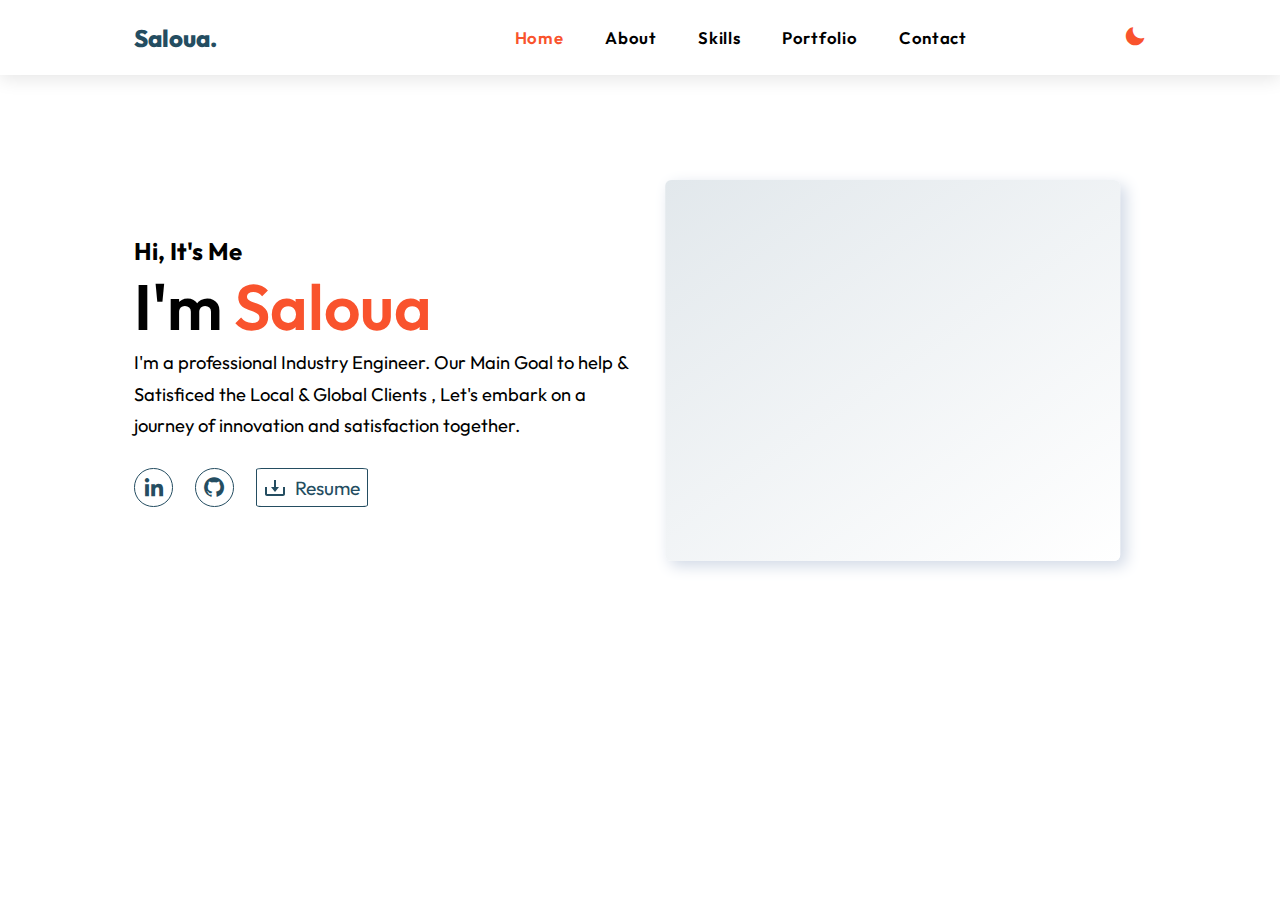
==== index.html @ 84df2b36 "first commit" ====
<!DOCTYPE html>
<html lang="en">
    <script type="module" src="https://threejs.org/build/three.module.js"></script>
<head>
    <meta charset="UTF-8">
    <meta http-equiv="X-UA-Compatible" content="IE=edge">
    <meta name="viewport" content="width=device-width, initial-scale=1.0">
    <link href='https://unpkg.com/boxicons@2.1.4/css/boxicons.min.css' rel='stylesheet'>
    <link rel="stylesheet" href="intro.css">
    <style>
        #gltfContainer {
            width: 100%;
            margin-left: auto;
            position: relative;
            /*border: 5px solid #ccc;*/
            height: 431px; /* Set the height of the container */
            z-index: 5;
            cursor: pointer;
        }
    </style>
    <title>Portfolio</title>
</head>

<body>
    <header class="container">
        <div class="page-header">
            <div class="logo">
                <a href="/SalouaPortfolio/">Saloua.</a>
            </div>
            <input type="checkbox" id="click">

            <label for="click" class="mainicon">
                <div class="menu">
                    <i class='bx bx-menu'></i>
                </div>
            </label>
            <ul>
                <li><a href="/SalouaPortfolio/" class="active">Home</a></li>
                <li><a href="/SalouaPortfolio/about.html">About</a></li>
                <li><a href="/SalouaPortfolio/skills.html">Skills</a></li>
                <li><a href="/SalouaPortfolio/portfolio.html">Portfolio</a></li>
                <li><a href="/SalouaPortfolio/contact.html">Contact</a></li>
            </ul>
            <label class="mode">
                <input type="checkbox" id="darkModeToggle">
                <i class='bx bxs-moon'></i>
            </label>
        </div>
    </header>


    <section class="container">
        <div class="main">
            <div class="detail">
                <h3>Hi, It's Me</h3>
                <h1>I'm <span style="color:#f9532d;">Saloua</span></h1>
                <p>I'm a professional Industry Engineer. Our Main Goal to help & Satisficed the Local & Global Clients ,
                    Let's embark on a journey of innovation and satisfaction together.
                </p>
                <div class="social">
                    <a class="butt" href="https://www.linkedin.com/in/saloua-akoubri-1448961bb/" target="_blank"><i class='bx bxl-linkedin'></i></a>
                    <!-- <a href="#"><i class='bx bxl-instagram'></i></a> -->
                    <a class="butt" href="#"><i class='bx bxl-github'></i></a>
                    <a class="down" href="https://drive.google.com/file/d/1UUmtZ-fZ-JdjUcV41g8iOvnbEQDqkpH3/view?usp=sharing" target="_blank" style="display: flex; align-items: center;">
                        <!-- <i class='bx download bx download'> resume </i> -->
                        <svg xmlns="http://www.w3.org/2000/svg" style="margin-right: 8px;" width="24" height="24" viewBox="0 0 24 24"><path fill="currentColor" d="m12 16l4-5h-3V4h-2v7H8z"/><path fill="currentColor" d="M20 18H4v-7H2v7c0 1.103.897 2 2 2h16c1.103 0 2-.897 2-2v-7h-2v7z"/></svg>
                        <span style="font-size: 80%;"> Resume</span>
                    </a>
                </div>
            </div>
            <div class="img-sec">
                <div  id="gltfContainer" class="images img-w">
                    <!-- <img src="f-1.png" alt="" class="img-w"> -->
                    <!-- <div id="gltfContainer" class="img-w"></div> -->
                </div>
            </div>
        </div>
    </section>
    <script>
        const darkModeToggle = document.getElementById('darkModeToggle');
        const body = document.body;
        const isDarkMode = localStorage.getItem('darkMode') === 'enabled';
        if (isDarkMode) {
            body.classList.add('dark-mode');
            darkModeToggle.checked = true;
        }
        darkModeToggle.addEventListener('change', () => {
            if (darkModeToggle.checked) {
                body.classList.add('dark-mode');
                localStorage.setItem('darkMode', 'enabled');
            } else {
                body.classList.remove('dark-mode');
                localStorage.setItem('darkMode', 'disabled');
            }
        });
    </script>
    <script type="module" src="js/main.js"></script>
    
</body>

</html>
---- intro.css ----
@import url('https://fonts.googleapis.com/css2?family=Poppins:wght@100;200;300;400;500;600;700;800&display=swap');
@import url('https://fonts.googleapis.com/css2?family=Outfit:wght@200;300;400;500;600;700;800&family=Roboto:wght@100;300;400&display=swap');

:root {
    --primary-color: #f9532d;
    --primary-dark: #1F252E;
}

* {
    margin: 0;
    padding: 0;
    scroll-behavior: smooth;
}

body {
    font-family: 'Outfit', sans-serif;
    transition: background-color 0.3s, color 0.3s;

}

.container {
    padding: 0 8.4rem;
}

.img-w {
    width: 100%;
}

header {
    position: relative;
    box-shadow: 0 4px 17px rgba(0, 0, 0, .1);
    background: #fff;
    position: sticky;
    top: 0;
}

.page-header {
    display: flex;
    justify-content: space-between;
    align-items: center;
    padding: 1rem 0;
}

.logo {
    font-size: 1.5rem;
    font-weight: 800;
}

.logo a {
    color: #244D61;
    text-decoration: none;
}

ul {
    display: flex;
    gap: .6rem;
    list-style-type: none;
    background-color: transparent;
    overflow: hidden;
}

li a {
    display: inline-block;
    padding: .3rem 1rem;
    color: var(--nav-text);
    text-decoration: none;
    font-size: 1.05rem;
    font-weight: 600;
    letter-spacing: .7px;
    border-radius: 36px;
    line-height: 2;
    transition: .3s;
}

li a.active,
li a:hover {
    color: var(--primary-color);
}

#click {
    display: none;
}

.menu {
    display: none;
}

.mode i {
    font-size: 1.4rem;
    cursor: pointer;
    color: var(--primary-color);
}

.main {
    margin-top: 8%;
    display: grid;
    grid-template-columns: repeat(auto-fit, minmax(277px, 1fr));
    row-gap: 2rem;
    align-items: center;
}

.main h1 {
    font-size: 4rem;
    font-weight: 600;
}

.main p {
    line-height: 1.7;
    font-size: 1.15rem;
}

.social {
    display: flex;
    flex-wrap: wrap;
    gap: 1.4rem;
    margin-top: 1.7rem;
}

.social a.butt {
    display: grid;
    place-items: center;
    text-decoration: none;
    color: #244D61;
    font-size: 1.5rem;
    border: 1.6px solid #244D61;
    border-radius: 50%;
    padding: 0.39rem;
    text-align: center;
}

a.down {
    display: grid;
    place-items: center;
    text-decoration: none;
    color: #244D61;
    font-size: 1.5rem;
    border: 1.6px solid #244D61;
    padding: 0.39rem;
    text-align: center;
    border-radius: 5%;
}

.social a:hover {
    color: #fff;
    background-color: #244D61;
    box-shadow: 0 0 20px #244D61;
    transition: all .3s ease-in-out;
}

.main h3 {
    font-size: 1.5rem;
}

.images::before {
    content: "";
    position: absolute;
    width: calc(100% - 50px);
    height: calc(100% - 50px);
    left: 50%;
    bottom: 6%;
    transform: translateX(-50%);
    border-radius: 6px;
    z-index: -1;
}

.images::before {
    background: linear-gradient(145deg, #e2e8ec, #ffffff);
    box-shadow: 5px 5px 15px #D1D9E6, -5px -5px 15px #ffffff;
}

.images {
    width: 80%;
    margin-left: auto;
    position: relative;
    z-index: -1;
}

.dark-mode {
    background-color: var(--primary-dark);
    color: #ffffff;
}

.mode input {
    display: none;
}

:is(.dark-mode) {
    .social a {
        color: var(--primary-color);
        border: 1.6px solid var(--primary-color);
    }

    .social a:hover {
        color: var(--primary-dark);
        background-color: var(--primary-color);
        box-shadow: 0 0 20px var(--primary-color);
    }

    .logo a {
        color: #fff;
    }

    .images::before {
        background: linear-gradient(145deg, #1f252e, #2e3239);
        box-shadow: 10px 10px 19px #1c1e22, -10px -10px 19px #1b1f27;
    }
}

.dark-mode header {
    box-shadow: 0 4px 17px rgb(80 80 80 / 31%);
    background: var(--primary-dark);
}

@media only screen and (max-width: 600px) {
    .img-sec {
        display: none;
    }
}

@media screen and (max-width: 1024px) {
    .container {
        padding: 0 4.4rem;
    }
}

@media screen and (max-width: 768px) {
    .container {
        padding: 0 1.6rem;
    }
}

@media screen and (max-width:600px) {

    header {
        height: auto;
    }

    ul {
        background: #fff;
        width: 100%;
        height: 100vh;
        position: absolute;
        display: flex;
        flex-direction: column;
        text-align: center;
        top: 3.4rem;
        left: -100%;
        z-index: 111111;
    }

    .menu {
        display: block;
        font-size: 1.5rem;
        font-weight: bold;
        color: #244D61;
    }

    #click:checked~ul {
        left: 0%;
        transition: all 0.3s ease;
    }

    .dark-mode .menu {
        color: var(--primary-color);
    }

    .dark-mode ul {
        background: var(--primary-dark);
    }

    .mode {
        position: absolute;
        right: 4rem;
    }

    .images {
        width: 100%;
        margin: auto;
    }

    .main {
        margin-top: 2rem;
    }
}
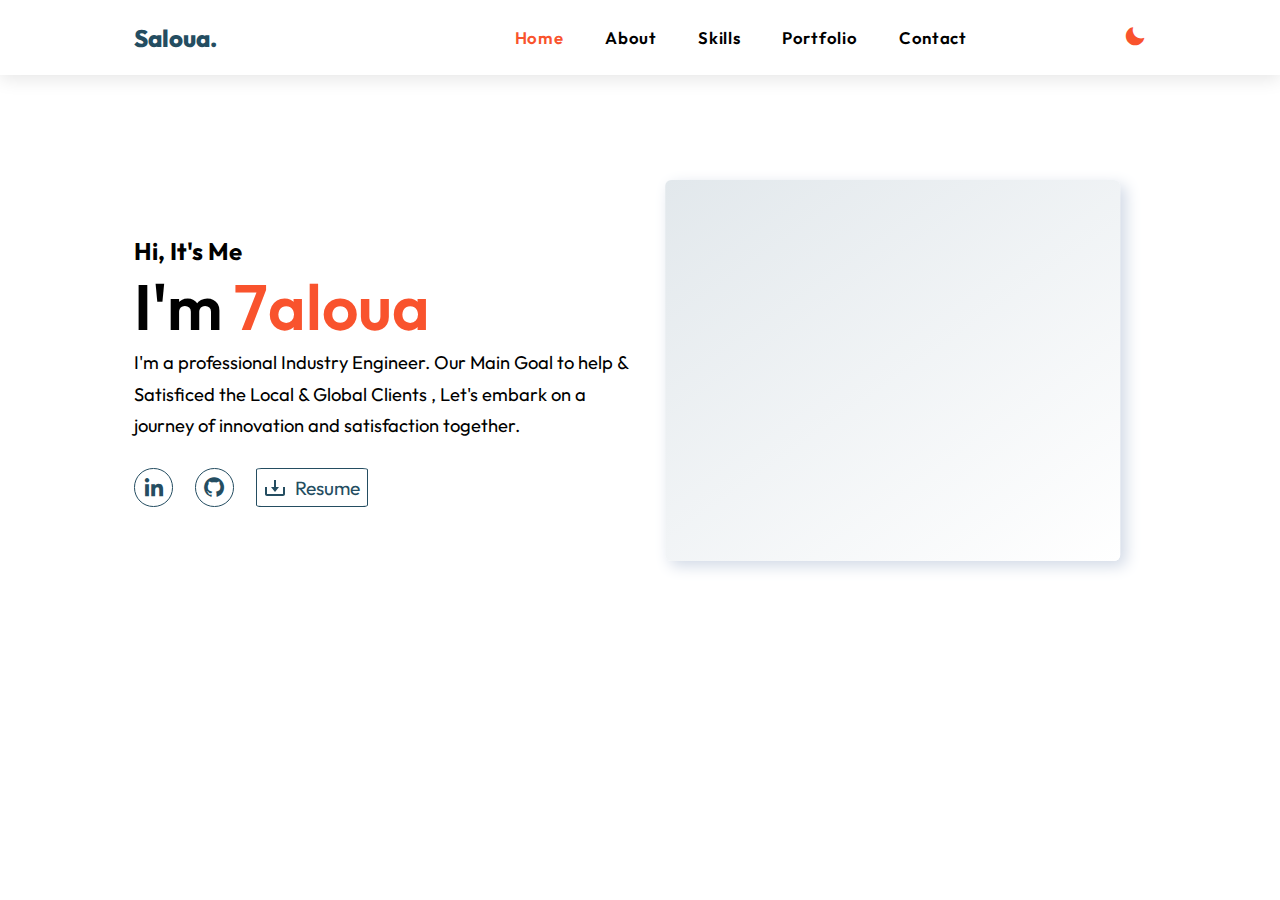
==== commit 98fbedaf: "Update index.html" ====
--- a/index.html
+++ b/index.html
@@ -23,10 +23,10 @@
 </head>
 
 <body>
-    <header class="container">
+    <header class="container" style="z-index: 2;">
         <div class="page-header">
             <div class="logo">
-                <a href="/SalouaPortfolio/">Saloua.</a>
+                <a href="/">Saloua.</a>
             </div>
             <input type="checkbox" id="click">
 
@@ -36,11 +36,11 @@
                 </div>
             </label>
             <ul>
-                <li><a href="/SalouaPortfolio/" class="active">Home</a></li>
-                <li><a href="/SalouaPortfolio/about.html">About</a></li>
-                <li><a href="/SalouaPortfolio/skills.html">Skills</a></li>
-                <li><a href="/SalouaPortfolio/portfolio.html">Portfolio</a></li>
-                <li><a href="/SalouaPortfolio/contact.html">Contact</a></li>
+                <li><a href="/" class="active">Home</a></li>
+                <li><a href="/about.html">About</a></li>
+                <li><a href="/skills.html">Skills</a></li>
+                <li><a href="/portfolio.html">Portfolio</a></li>
+                <li><a href="/contact.html">Contact</a></li>
             </ul>
             <label class="mode">
                 <input type="checkbox" id="darkModeToggle">
@@ -54,7 +54,7 @@
         <div class="main">
             <div class="detail">
                 <h3>Hi, It's Me</h3>
-                <h1>I'm <span style="color:#f9532d;">Saloua</span></h1>
+                <h1>I'm <span style="color:#f9532d;">7aloua</span></h1>
                 <p>I'm a professional Industry Engineer. Our Main Goal to help & Satisficed the Local & Global Clients ,
                     Let's embark on a journey of innovation and satisfaction together.
                 </p>
@@ -99,4 +99,4 @@
     
 </body>
 
-</html>+</html>
--- a/intro.css
+++ b/intro.css
@@ -51,12 +51,13 @@
     text-decoration: none;
 }
 
-ul {
+ul:not(.timeline) {
     display: flex;
     gap: .6rem;
     list-style-type: none;
     background-color: transparent;
     overflow: hidden;
+    z-index: 5;
 }
 
 li a {
@@ -211,11 +212,11 @@
     background: var(--primary-dark);
 }
 
-@media only screen and (max-width: 600px) {
+/* @media only screen and (max-width: 600px) {
     .img-sec {
         display: none;
     }
-}
+} */
 
 @media screen and (max-width: 1024px) {
     .container {
@@ -235,7 +236,7 @@
         height: auto;
     }
 
-    ul {
+    ul:not(.timeline) {
         background: #fff;
         width: 100%;
         height: 100vh;
